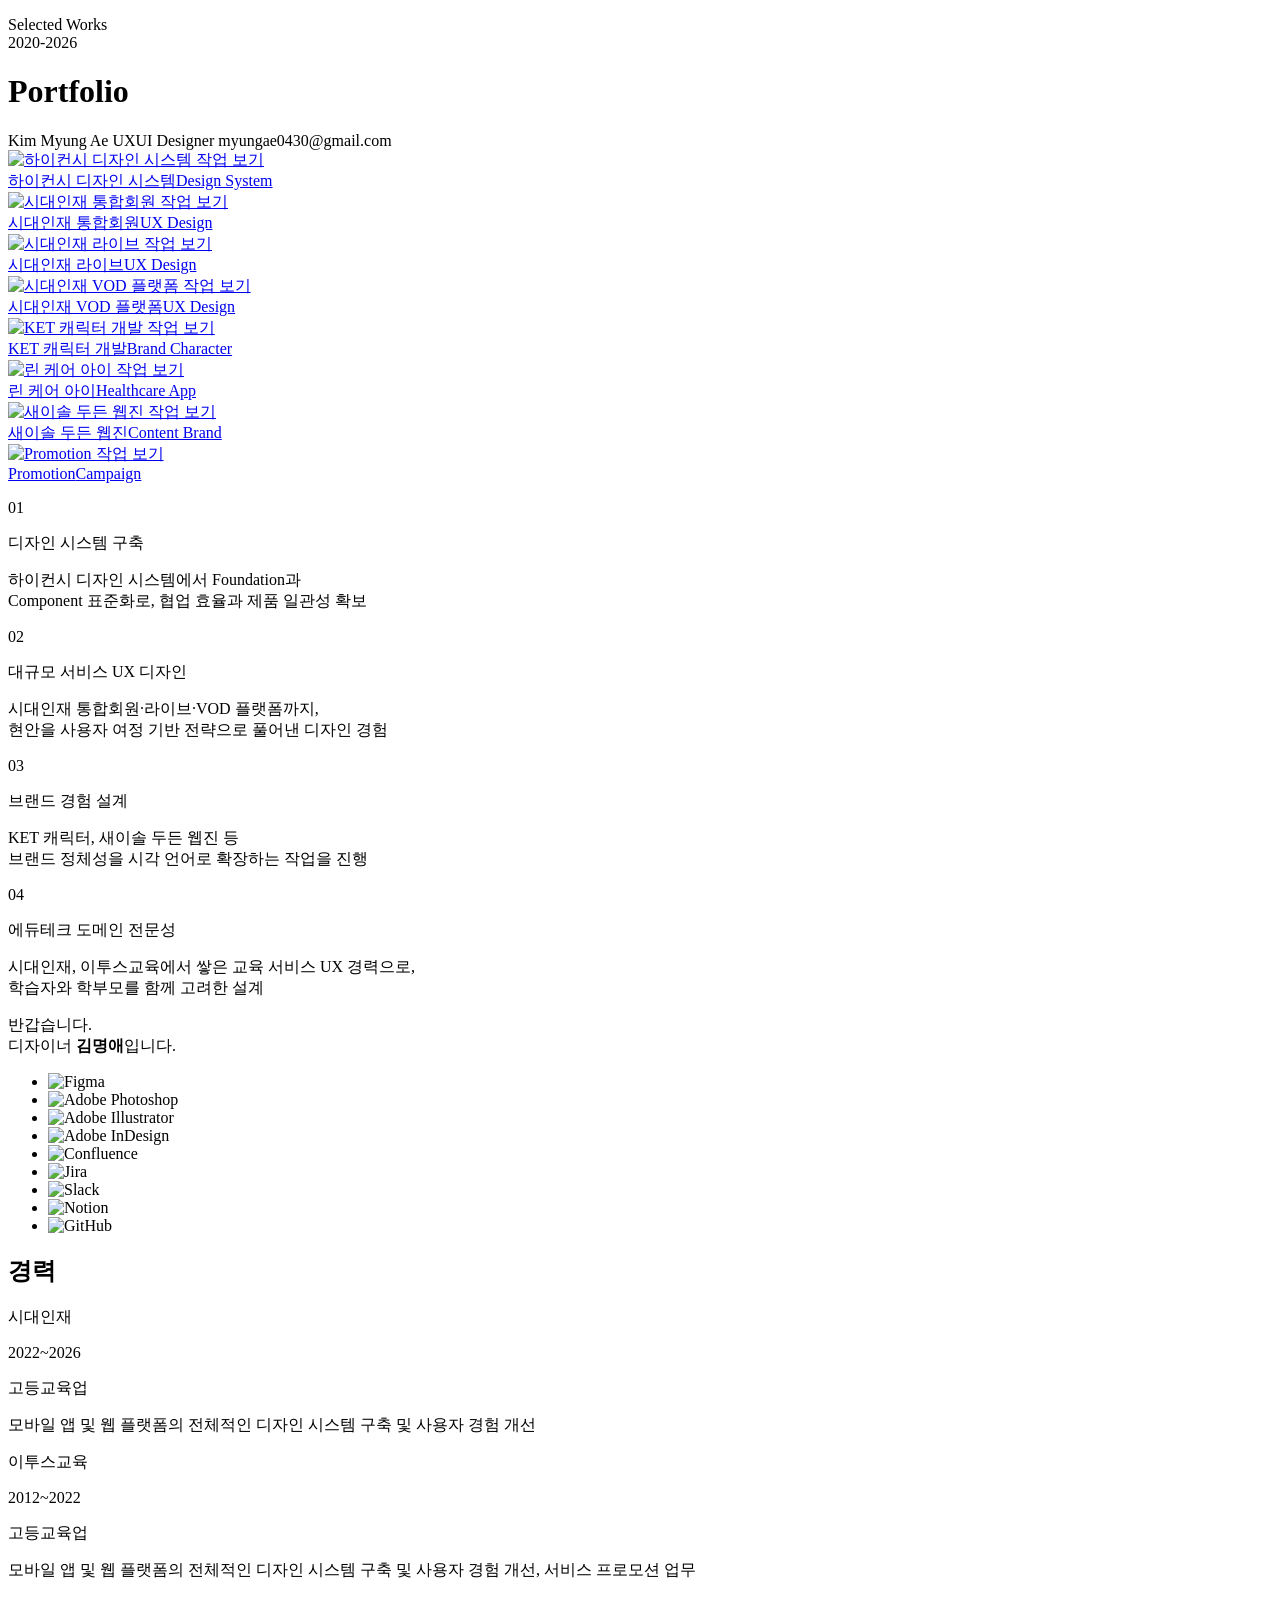
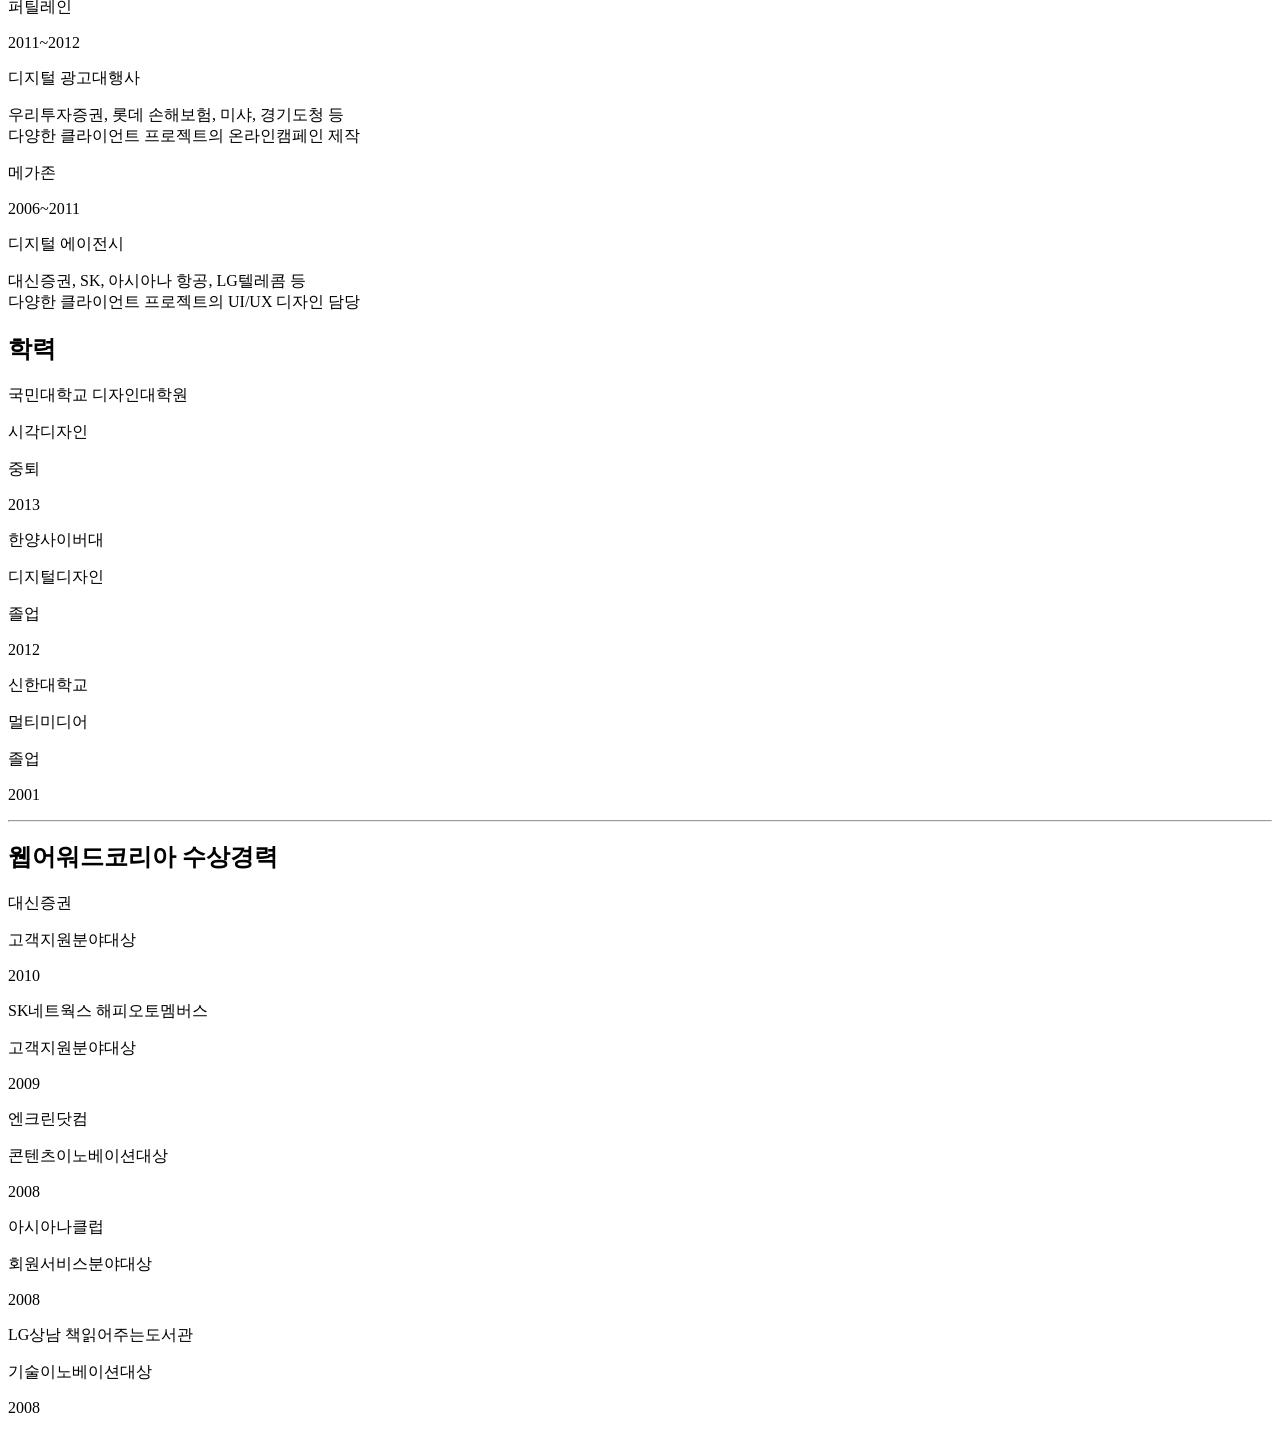
==== index.html @ bab18b5f "vercel의 Analytics 추가" ====
<!DOCTYPE html>
<html lang="ko">
<head>
<meta charset="UTF-8">
<!-- Google tag (gtag.js) -->
<script async src="https://www.googletagmanager.com/gtag/js?id=G-RGNQ0SLWPC"></script>
<script>
  window.dataLayer = window.dataLayer || [];
  function gtag(){dataLayer.push(arguments);}
  gtag('js', new Date());
  gtag('config', 'G-RGNQ0SLWPC');
</script>
<!-- Vercel Web Analytics -->
<script defer src="/_vercel/insights/script.js"></script>
<meta name="viewport" content="width=device-width, initial-scale=1.0">
<title>Kim Myung Ae | Portfolio</title>
<meta name="description" content="김명애 UX/UI/Web Designer 포트폴리오">
<link rel="preconnect" href="https://fonts.googleapis.com">
<link rel="preconnect" href="https://fonts.gstatic.com" crossorigin>
<link href="https://fonts.googleapis.com/css2?family=Poppins:wght@200&family=IBM+Plex+Sans+KR:wght@200&display=swap" rel="stylesheet">
<link rel="stylesheet" as="style" crossorigin href="https://cdn.jsdelivr.net/gh/orioncactus/pretendard@v1.3.9/dist/web/static/pretendard.css" />
<link rel="stylesheet" href="css/style.css">
</head>
<body>

<header class="hero">
  <div class="frame-1560">
    <div class="hero__intro">
      <p class="hero__label">Selected Works<br>2020-2026</p>
      <h1 class="hero__title">Portfolio</h1>
    </div>
    <div class="hero__contact">
      <span class="hero__contact-cell">Kim Myung Ae</span>
      <span class="hero__contact-divider" aria-hidden="true"></span>
      <span class="hero__contact-cell">UXUI Designer</span>
      <span class="hero__contact-divider" aria-hidden="true"></span>
      <span class="hero__contact-cell">myungae0430@gmail.com</span>
    </div>
  </div>
</header>

<section class="gallery">
  <div class="gallery__grid frame-1560">
    <div class="gallery__item">
      <a href="works/01.html">
        <div class="gallery__item__figure"><img src="assets/images/gallery-01.png" alt="하이컨시 디자인 시스템 작업 보기" loading="lazy"></div>
        <div class="gallery__item__caption"><span class="gallery__item__title">하이컨시 디자인 시스템</span><span class="gallery__item__tag">Design System</span></div>
      </a>
    </div>
    <div class="gallery__item">
      <a href="works/02.html">
        <div class="gallery__item__figure"><img src="assets/images/gallery-02.png" alt="시대인재 통합회원 작업 보기" loading="lazy"></div>
        <div class="gallery__item__caption"><span class="gallery__item__title">시대인재 통합회원</span><span class="gallery__item__tag">UX Design</span></div>
      </a>
    </div>
    <div class="gallery__item">
      <a href="works/03.html">
        <div class="gallery__item__figure"><img src="assets/images/gallery-03.png" alt="시대인재 라이브 작업 보기" loading="lazy"></div>
        <div class="gallery__item__caption"><span class="gallery__item__title">시대인재 라이브</span><span class="gallery__item__tag">UX Design</span></div>
      </a>
    </div>
    <div class="gallery__item">
      <a href="works/04.html">
        <div class="gallery__item__figure"><img src="assets/images/gallery-04.png" alt="시대인재 VOD 플랫폼 작업 보기" loading="lazy"></div>
        <div class="gallery__item__caption"><span class="gallery__item__title">시대인재 VOD 플랫폼</span><span class="gallery__item__tag">UX Design</span></div>
      </a>
    </div>
    <div class="gallery__item">
      <a href="works/05.html">
        <div class="gallery__item__figure"><img src="assets/images/gallery-05.png" alt="KET 캐릭터 개발 작업 보기" loading="lazy"></div>
        <div class="gallery__item__caption"><span class="gallery__item__title">KET 캐릭터 개발</span><span class="gallery__item__tag">Brand Character</span></div>
      </a>
    </div>
    <div class="gallery__item">
      <a href="works/06.html">
        <div class="gallery__item__figure"><img src="assets/images/gallery-06.png" alt="린 케어 아이 작업 보기" loading="lazy"></div>
        <div class="gallery__item__caption"><span class="gallery__item__title">린 케어 아이</span><span class="gallery__item__tag">Healthcare App</span></div>
      </a>
    </div>
    <div class="gallery__item">
      <a href="works/07.html">
        <div class="gallery__item__figure"><img src="assets/images/gallery-07.png" alt="새이솔 두든 웹진 작업 보기" loading="lazy"></div>
        <div class="gallery__item__caption"><span class="gallery__item__title">새이솔 두든 웹진</span><span class="gallery__item__tag">Content Brand</span></div>
      </a>
    </div>
    <div class="gallery__item">
      <a href="works/99.html">
        <div class="gallery__item__figure"><img src="assets/images/gallery-99.png" alt="Promotion 작업 보기" loading="lazy"></div>
        <div class="gallery__item__caption"><span class="gallery__item__title">Promotion</span><span class="gallery__item__tag">Campaign</span></div>
      </a>
    </div>
  </div>
</section>

<section class="strengths">
  <div class="strengths__grid frame-1560">
    <div class="strength-card">
      <p class="strength-card__num">01</p>
      <p class="strength-card__title">디자인 시스템 구축</p>
      <p class="strength-card__desc">하이컨시 디자인 시스템에서 Foundation과 <br>Component 표준화로, 협업 효율과 제품 일관성 확보</p>
    </div>
    <div class="strength-card">
      <p class="strength-card__num">02</p>
      <p class="strength-card__title">대규모 서비스 UX 디자인</p>
      <p class="strength-card__desc">시대인재 통합회원·라이브·VOD 플랫폼까지,<br>현안을 사용자 여정 기반 전략으로 풀어낸 디자인 경험</p>
    </div>
    <div class="strength-card">
      <p class="strength-card__num">03</p>
      <p class="strength-card__title">브랜드 경험 설계</p>
      <p class="strength-card__desc">KET 캐릭터, 새이솔 두든 웹진 등<br>브랜드 정체성을 시각 언어로 확장하는 작업을 진행</p>
    </div>
    <div class="strength-card">
      <p class="strength-card__num">04</p>
      <p class="strength-card__title">에듀테크 도메인 전문성</p>
      <p class="strength-card__desc">시대인재, 이투스교육에서 쌓은 교육 서비스 UX 경력으로,<br>학습자와 학부모를 함께 고려한 설계</p>
    </div>
  </div>
</section>

<section class="about">
  <div class="frame-1560 about__inner">
  <div class="about__top">
    <p class="about__greeting">반갑습니다. <br>디자이너 <strong>김명애</strong>입니다.</p>
    <ul class="about__tools">
      <li><img src="assets/icons/figma-badge.svg" alt="Figma"></li>
      <li><img src="assets/icons/photoshop-badge.svg" alt="Adobe Photoshop"></li>
      <li><img src="assets/icons/illustrator-badge.svg" alt="Adobe Illustrator"></li>
      <li><img src="assets/icons/indesign-badge.svg" alt="Adobe InDesign"></li>
      <li><img src="assets/icons/confluence-badge.svg" alt="Confluence"></li>
      <li><img src="assets/icons/jira-badge.svg" alt="Jira"></li>
      <li><img src="assets/icons/slack-badge.svg" alt="Slack"></li>
      <li><img src="assets/icons/notion-badge.svg" alt="Notion"></li>
      <li><img src="assets/icons/github-badge.svg" alt="GitHub"></li>
    </ul>
  </div>

  <div class="about__columns">
    <div class="about__col">
      <h2 class="about__heading">경력</h2>
      <div class="career-list">
        <div class="career-item">
          <div class="career-item__meta">
            <p class="career-item__company">시대인재</p>
            <div class="career-item__row">
              <p class="career-item__period">2022~2026</p>
              <p class="career-item__type">고등교육업</p>
            </div>
          </div>
          <div class="career-item__desc">
            <p>모바일 앱 및 웹 플랫폼의 전체적인 디자인 시스템 구축 및 사용자 경험 개선</p>
          </div>
        </div>
        <div class="career-item">
          <div class="career-item__meta">
            <p class="career-item__company">이투스교육</p>
            <div class="career-item__row">
              <p class="career-item__period">2012~2022</p>
              <p class="career-item__type">고등교육업</p>
            </div>
          </div>
          <div class="career-item__desc">
            <p>모바일 앱 및 웹 플랫폼의 전체적인 디자인 시스템 구축 및 사용자 경험 개선, 서비스 프로모션 업무</p>
          </div>
        </div>
        <div class="career-item">
          <div class="career-item__meta">
            <p class="career-item__company">퍼틸레인</p>
            <div class="career-item__row">
              <p class="career-item__period">2011~2012</p>
              <p class="career-item__type">디지털 광고대행사</p>
            </div>
          </div>
          <div class="career-item__desc">
            <p>우리투자증권, 롯데 손해보험, 미샤, 경기도청 등<br>다양한 클라이언트 프로젝트의 온라인캠페인 제작</p>
          </div>
        </div>
        <div class="career-item career-item--last">
          <div class="career-item__meta">
            <p class="career-item__company">메가존</p>
            <div class="career-item__row">
              <p class="career-item__period">2006~2011</p>
              <p class="career-item__type">디지털 에이전시</p>
            </div>
          </div>
          <div class="career-item__desc">
            <p>대신증권, SK, 아시아나 항공, LG텔레콤 등 <br>다양한 클라이언트 프로젝트의 UI/UX 디자인 담당</p>
          </div>
        </div>
      </div>
    </div>

    <div class="about__col">
      <div class="about__block">
        <h2 class="about__heading">학력</h2>
        <div class="edu-list">
          <div class="edu-row">
            <p class="edu-school">국민대학교 디자인대학원</p>
            <p class="edu-major">시각디자인</p>
            <p class="edu-status">중퇴</p>
            <p class="edu-year">2013</p>
          </div>
          <div class="edu-row">
            <p class="edu-school">한양사이버대</p>
            <p class="edu-major">디지털디자인</p>
            <p class="edu-status">졸업</p>
            <p class="edu-year">2012</p>
          </div>
          <div class="edu-row">
            <p class="edu-school">신한대학교</p>
            <p class="edu-major">멀티미디어</p>
            <p class="edu-status">졸업</p>
            <p class="edu-year">2001</p>
          </div>
        </div>
      </div>

      <hr class="about__divider">

      <div class="about__block">
        <h2 class="about__heading">웹어워드코리아 수상경력</h2>
        <div class="award-list">
          <div class="award-row">
            <p class="award-name">대신증권</p>
            <p class="award-title">고객지원분야대상</p>
            <p class="award-year">2010</p>
          </div>
          <div class="award-row">
            <p class="award-name">SK네트웍스 해피오토멤버스</p>
            <p class="award-title">고객지원분야대상</p>
            <p class="award-year">2009</p>
          </div>
          <div class="award-row">
            <p class="award-name">엔크린닷컴</p>
            <p class="award-title">콘텐츠이노베이션대상</p>
            <p class="award-year">2008</p>
          </div>
          <div class="award-row">
            <p class="award-name">아시아나클럽</p>
            <p class="award-title">회원서비스분야대상</p>
            <p class="award-year">2008</p>
          </div>
          <div class="award-row">
            <p class="award-name">LG상남 책읽어주는도서관</p>
            <p class="award-title">기술이노베이션대상</p>
            <p class="award-year">2008</p>
          </div>
        </div>
      </div>
    </div>
  </div>
  </div>
</section>

<script src="js/script.js"></script>
</body>
</html>
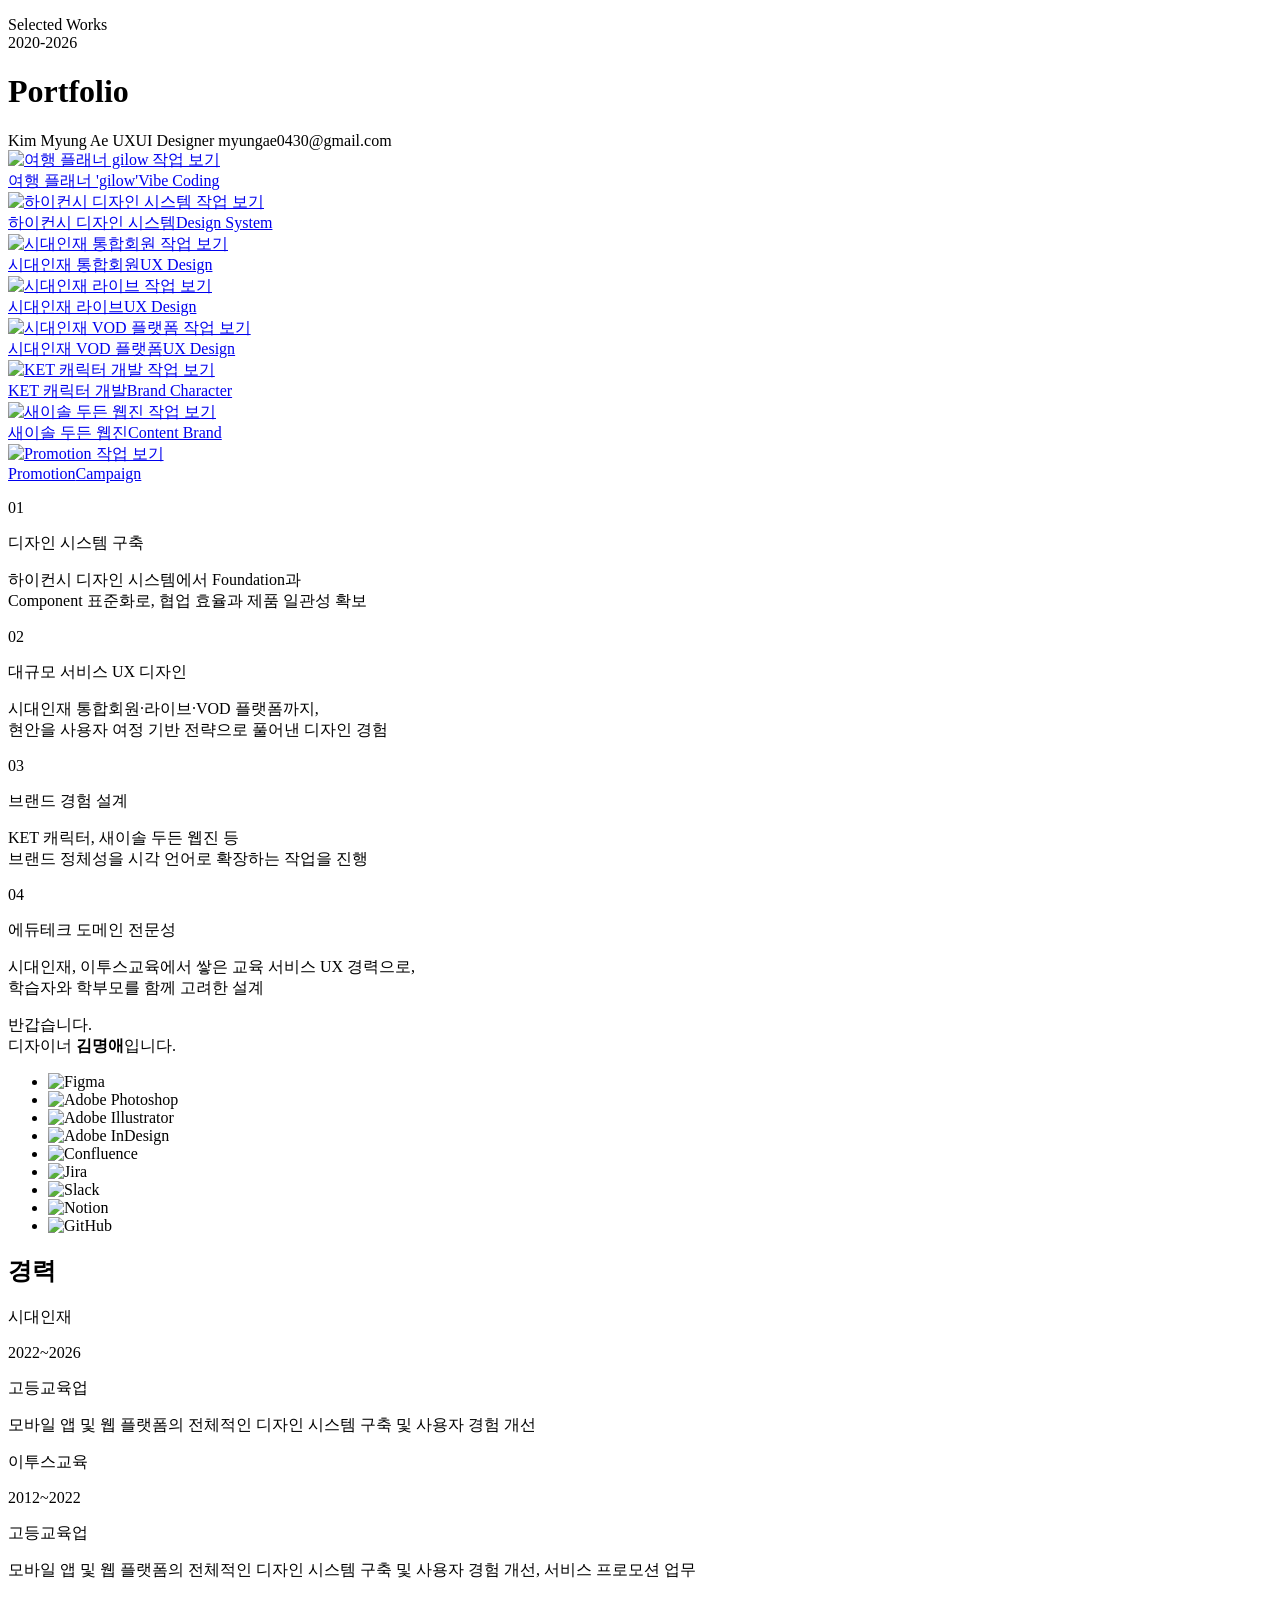
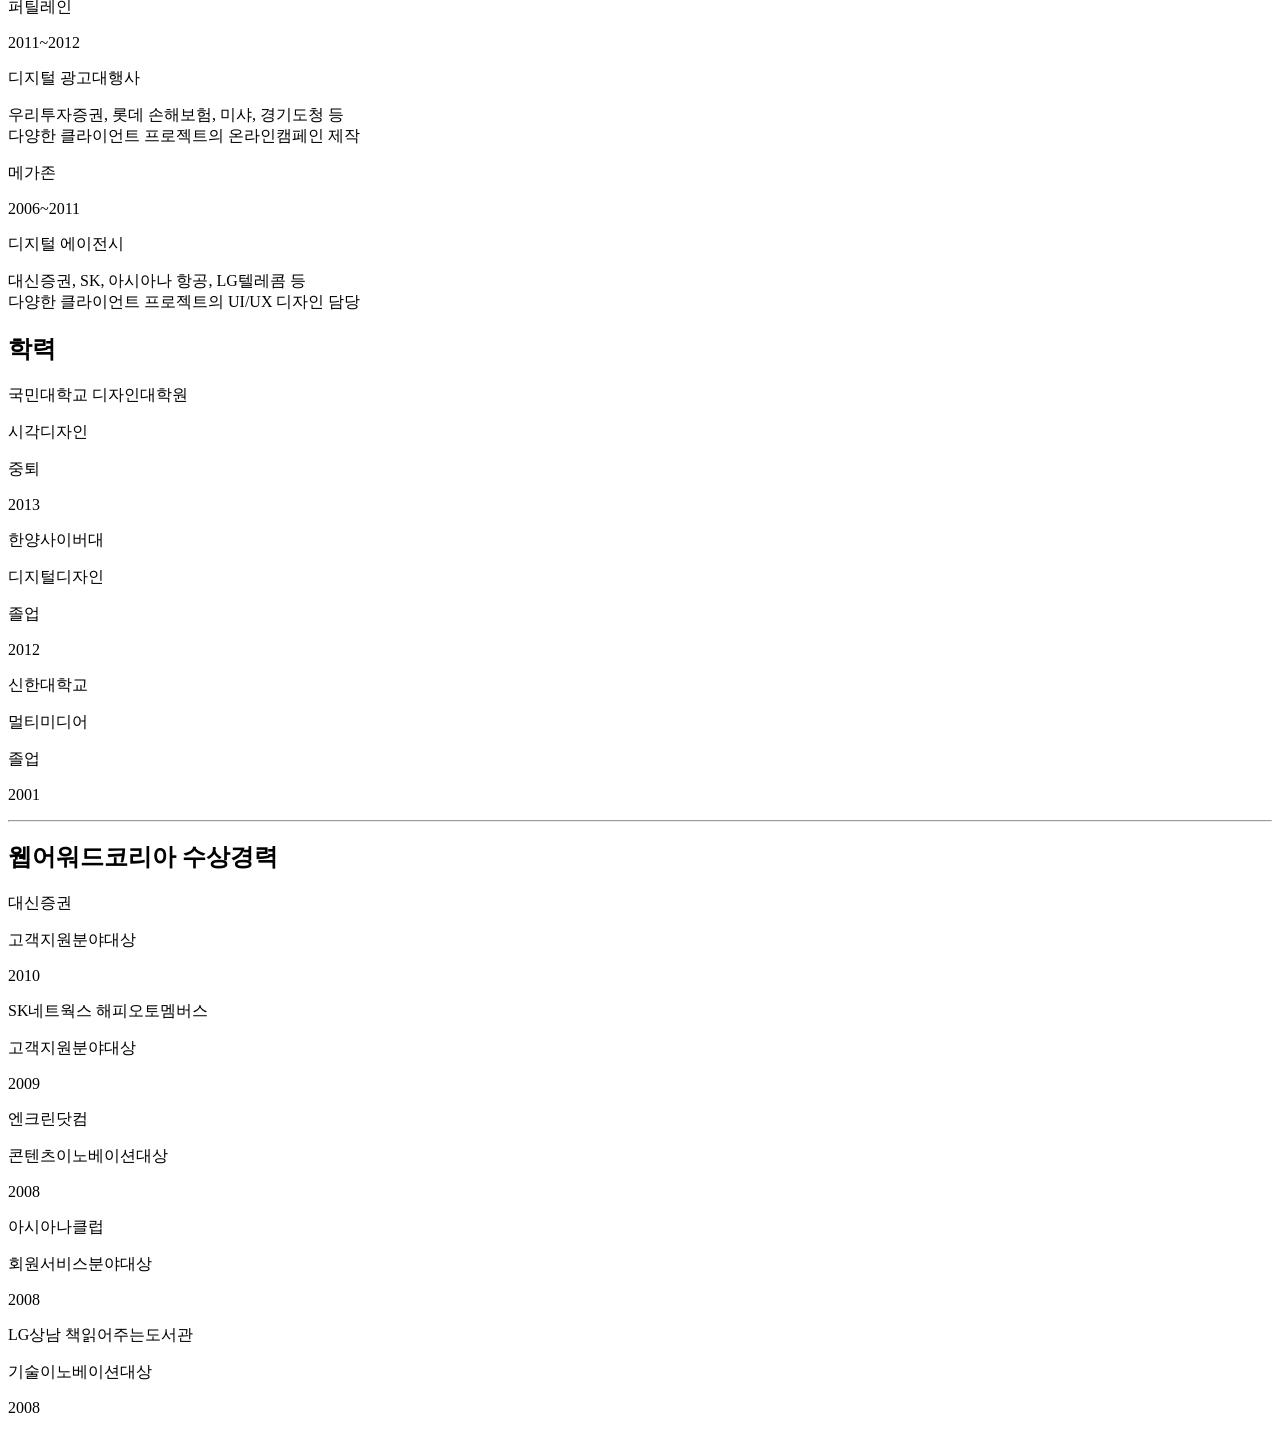
==== commit f36bab5c: "여행 플래너 'gilow' 프로젝트 추가, 갤러리 첫 번째로 노출 - works/08.html, css/work-08.css 신규: 바이브코딩 프로젝트(gilow) 상세 페이지 -" ====
--- a/index.html
+++ b/index.html
@@ -42,6 +42,12 @@
 <section class="gallery">
   <div class="gallery__grid frame-1560">
     <div class="gallery__item">
+      <a href="works/08.html">
+        <div class="gallery__item__figure"><img src="assets/images/gallery-08.png" alt="여행 플래너 gilow 작업 보기" loading="lazy"></div>
+        <div class="gallery__item__caption"><span class="gallery__item__title">여행 플래너 'gilow'</span><span class="gallery__item__tag">Vibe Coding</span></div>
+      </a>
+    </div>
+    <div class="gallery__item">
       <a href="works/01.html">
         <div class="gallery__item__figure"><img src="assets/images/gallery-01.png" alt="하이컨시 디자인 시스템 작업 보기" loading="lazy"></div>
         <div class="gallery__item__caption"><span class="gallery__item__title">하이컨시 디자인 시스템</span><span class="gallery__item__tag">Design System</span></div>
@@ -69,12 +75,6 @@
       <a href="works/05.html">
         <div class="gallery__item__figure"><img src="assets/images/gallery-05.png" alt="KET 캐릭터 개발 작업 보기" loading="lazy"></div>
         <div class="gallery__item__caption"><span class="gallery__item__title">KET 캐릭터 개발</span><span class="gallery__item__tag">Brand Character</span></div>
-      </a>
-    </div>
-    <div class="gallery__item">
-      <a href="works/06.html">
-        <div class="gallery__item__figure"><img src="assets/images/gallery-06.png" alt="린 케어 아이 작업 보기" loading="lazy"></div>
-        <div class="gallery__item__caption"><span class="gallery__item__title">린 케어 아이</span><span class="gallery__item__tag">Healthcare App</span></div>
       </a>
     </div>
     <div class="gallery__item">
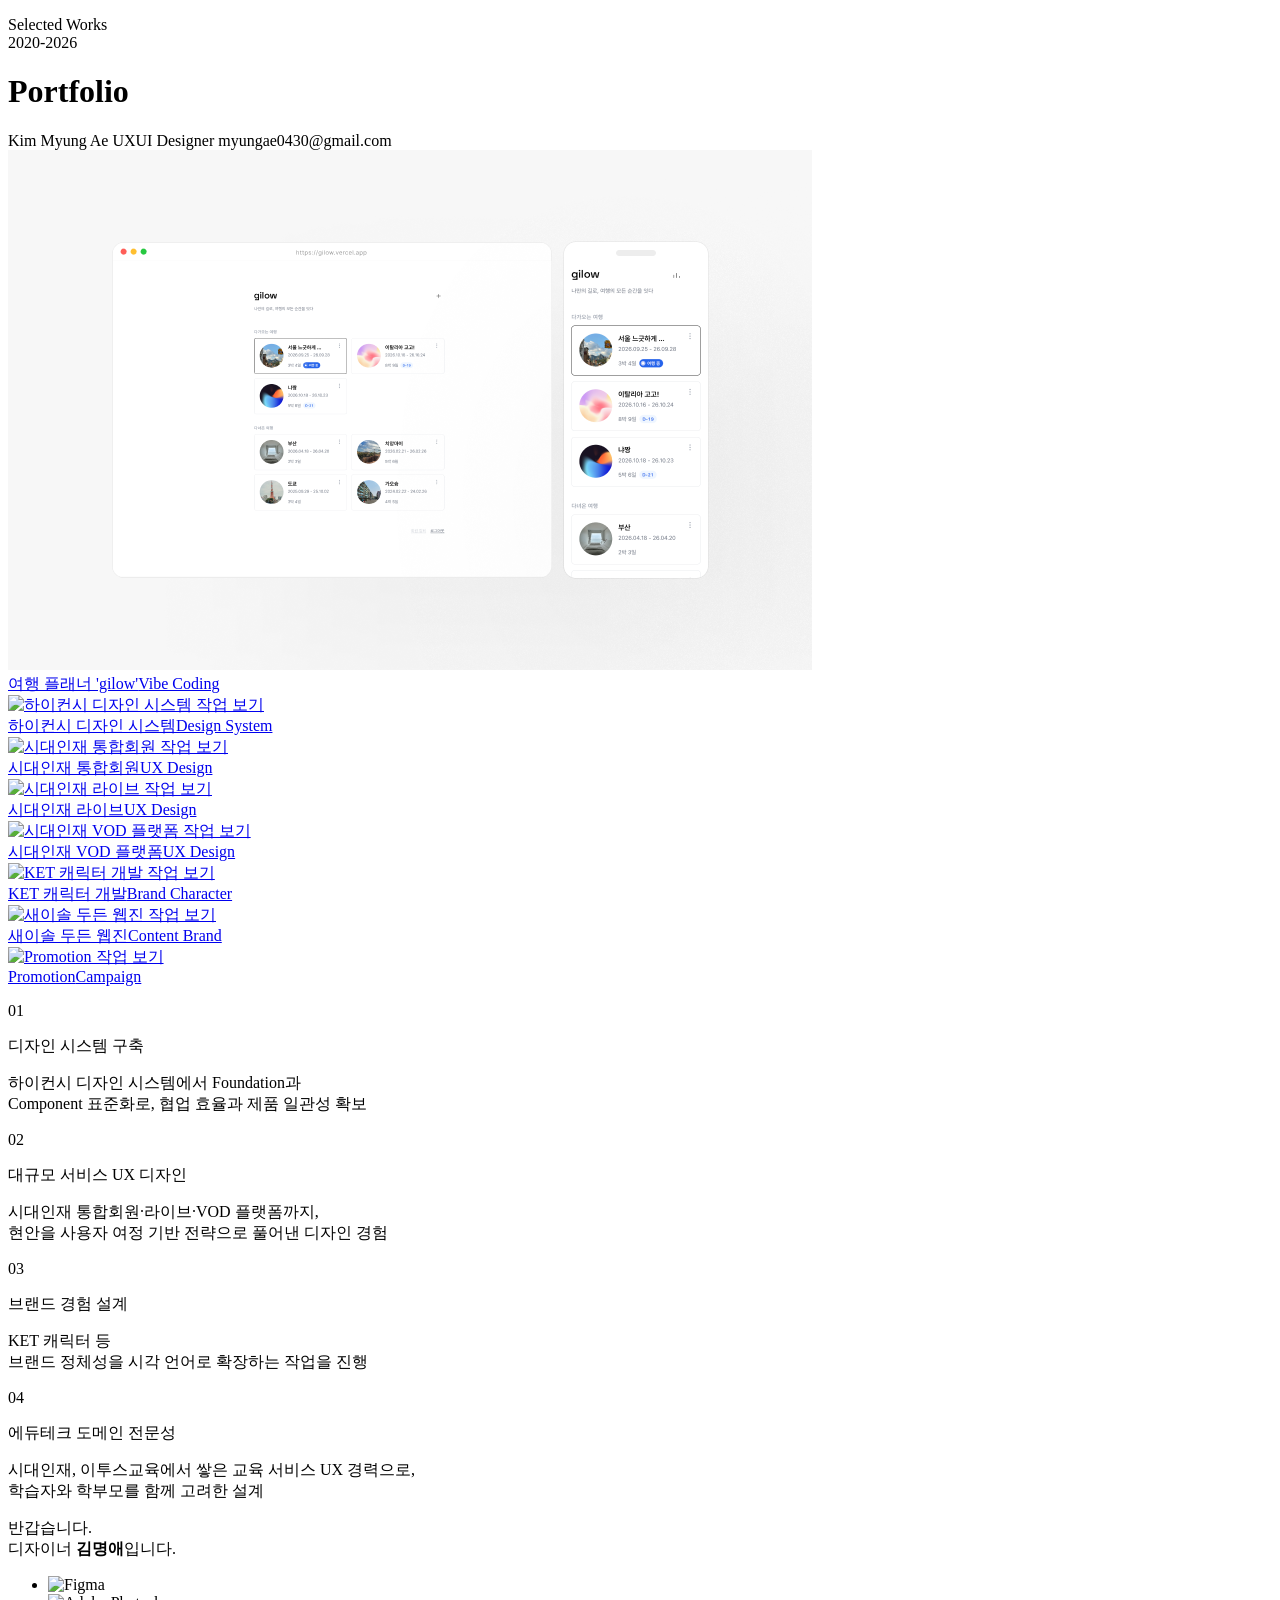
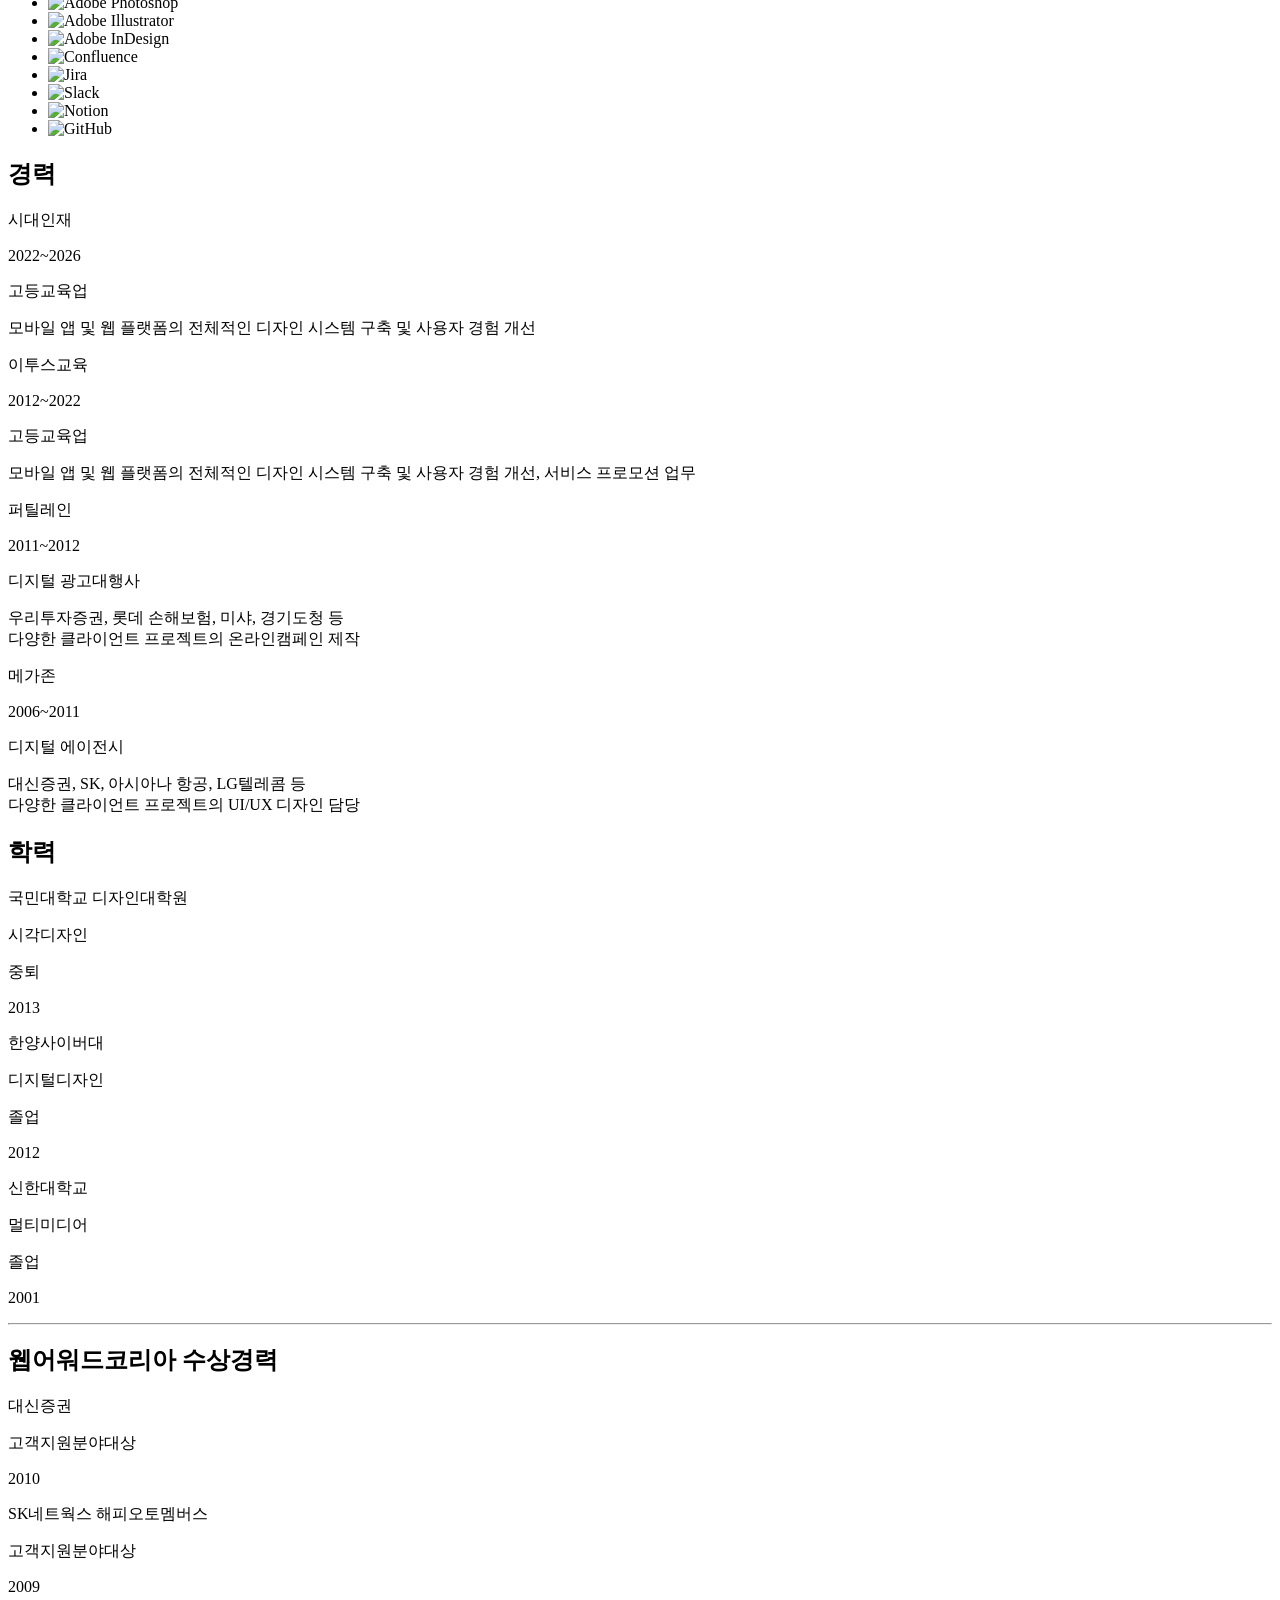
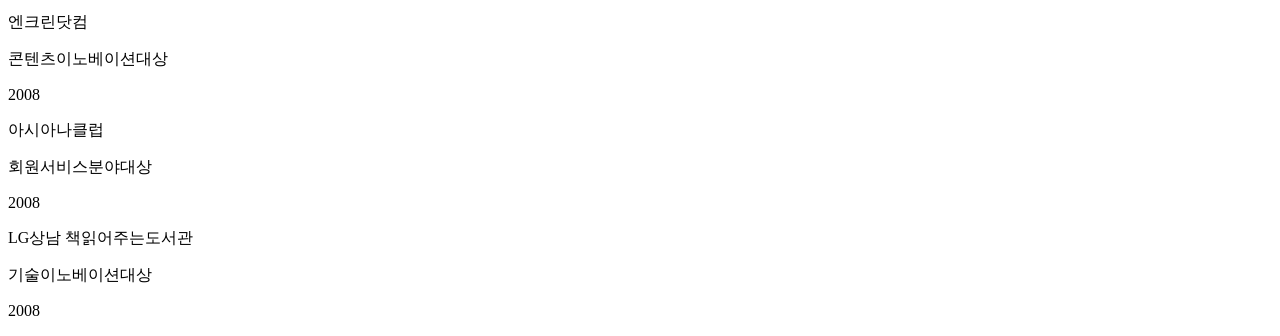
==== commit 91391869: "Update index.html" ====
--- a/index.html
+++ b/index.html
@@ -10,9 +10,8 @@
   gtag('js', new Date());
   gtag('config', 'G-RGNQ0SLWPC');
 </script>
-<!-- Vercel Web Analytics -->
-<script defer src="/_vercel/insights/script.js"></script>
 <meta name="viewport" content="width=device-width, initial-scale=1.0">
+<meta name="robots" content="noindex, nofollow">
 <title>Kim Myung Ae | Portfolio</title>
 <meta name="description" content="김명애 UX/UI/Web Designer 포트폴리오">
 <link rel="preconnect" href="https://fonts.googleapis.com">
@@ -107,7 +106,7 @@
     <div class="strength-card">
       <p class="strength-card__num">03</p>
       <p class="strength-card__title">브랜드 경험 설계</p>
-      <p class="strength-card__desc">KET 캐릭터, 새이솔 두든 웹진 등<br>브랜드 정체성을 시각 언어로 확장하는 작업을 진행</p>
+      <p class="strength-card__desc">KET 캐릭터 등<br>브랜드 정체성을 시각 언어로 확장하는 작업을 진행</p>
     </div>
     <div class="strength-card">
       <p class="strength-card__num">04</p>
@@ -252,5 +251,9 @@
 </section>
 
 <script src="js/script.js"></script>
+<script>
+  window.va = window.va || function () { (window.vaq = window.vaq || []).push(arguments); };
+</script>
+<script defer src="/_vercel/insights/script.js"></script>
 </body>
 </html>
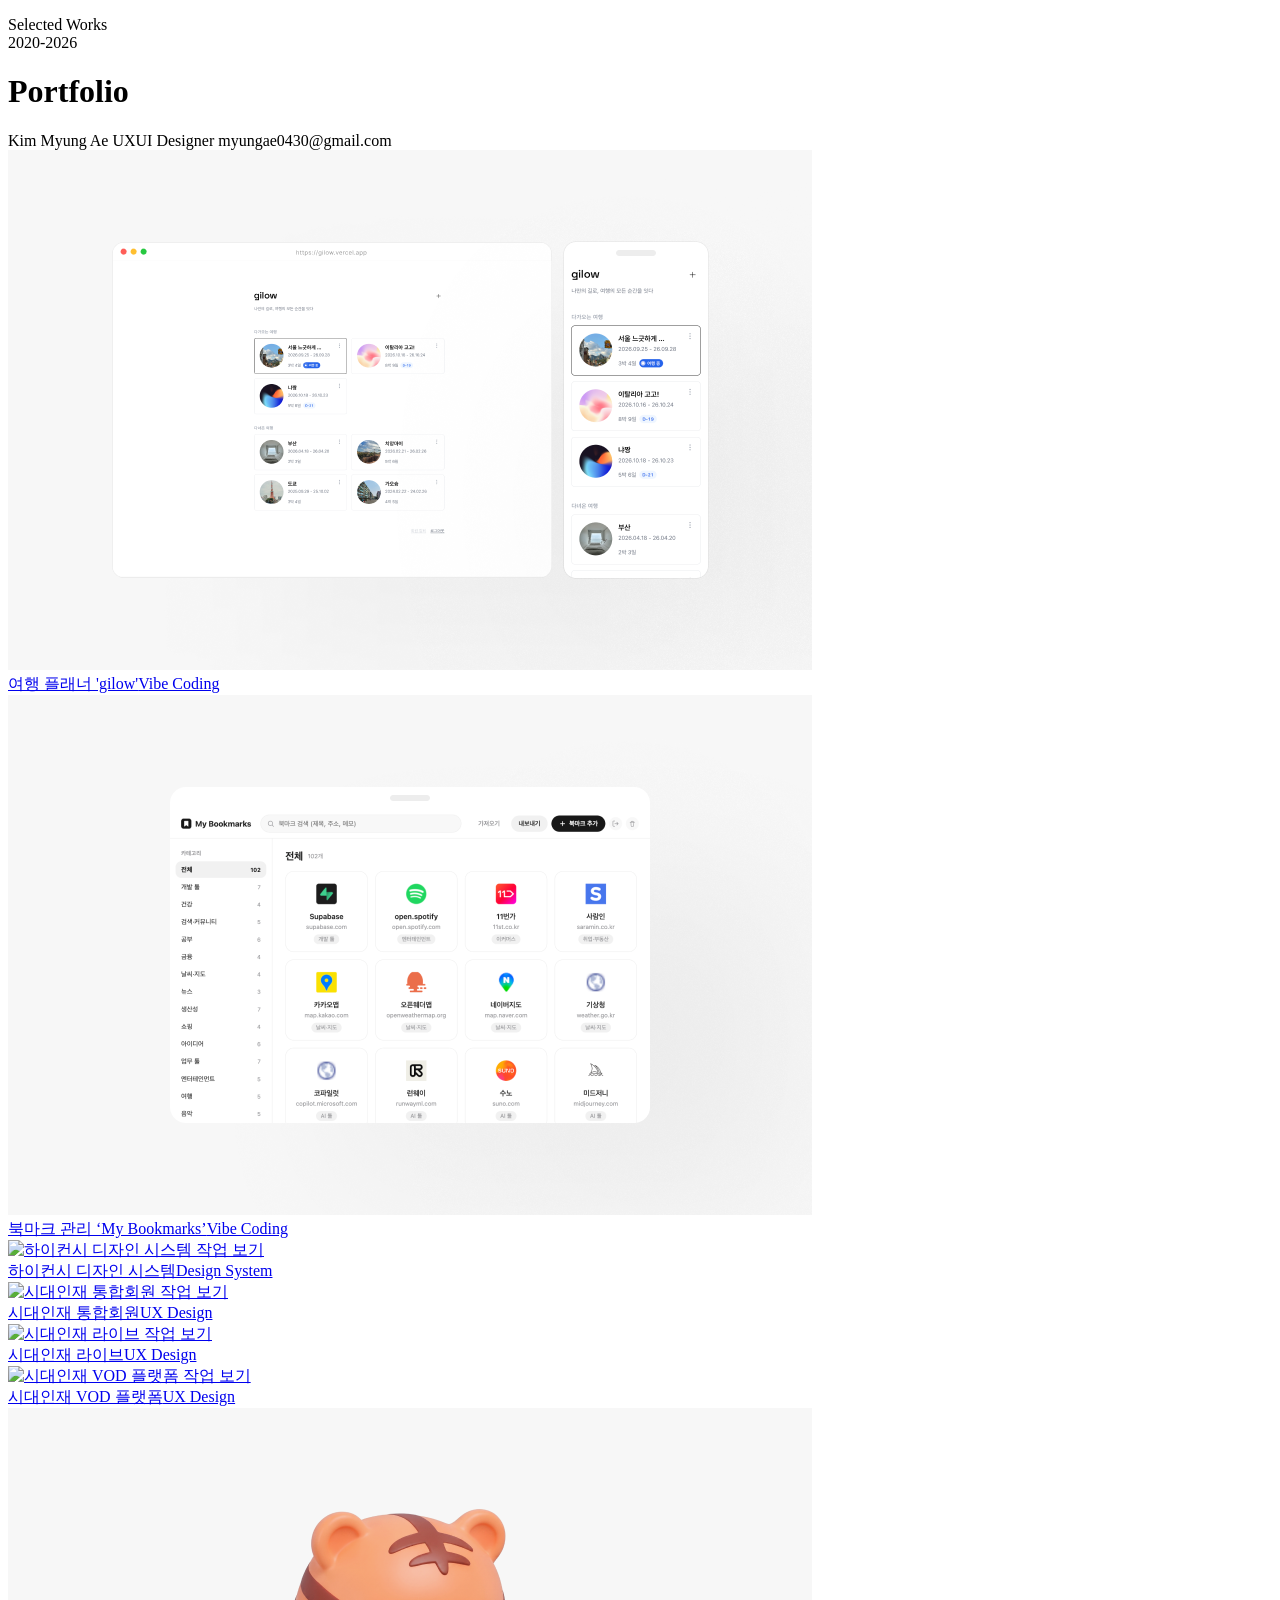
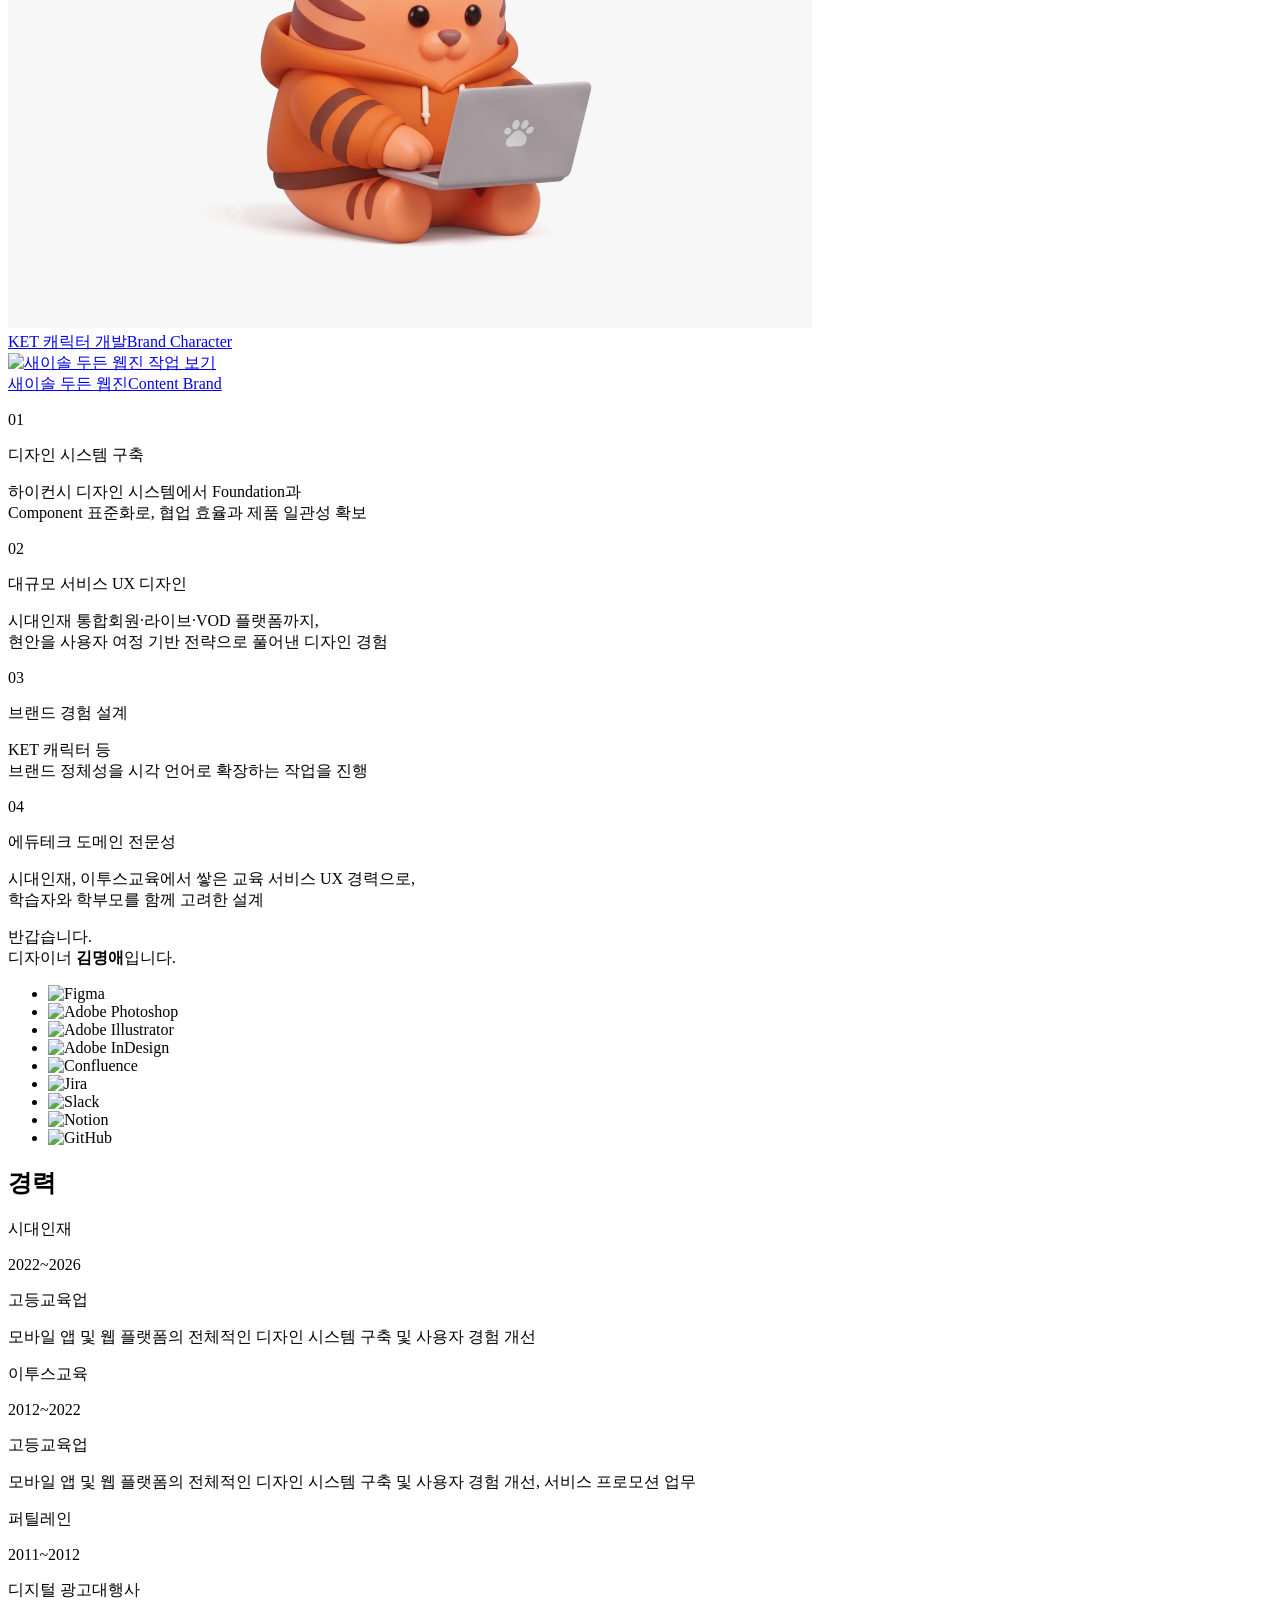
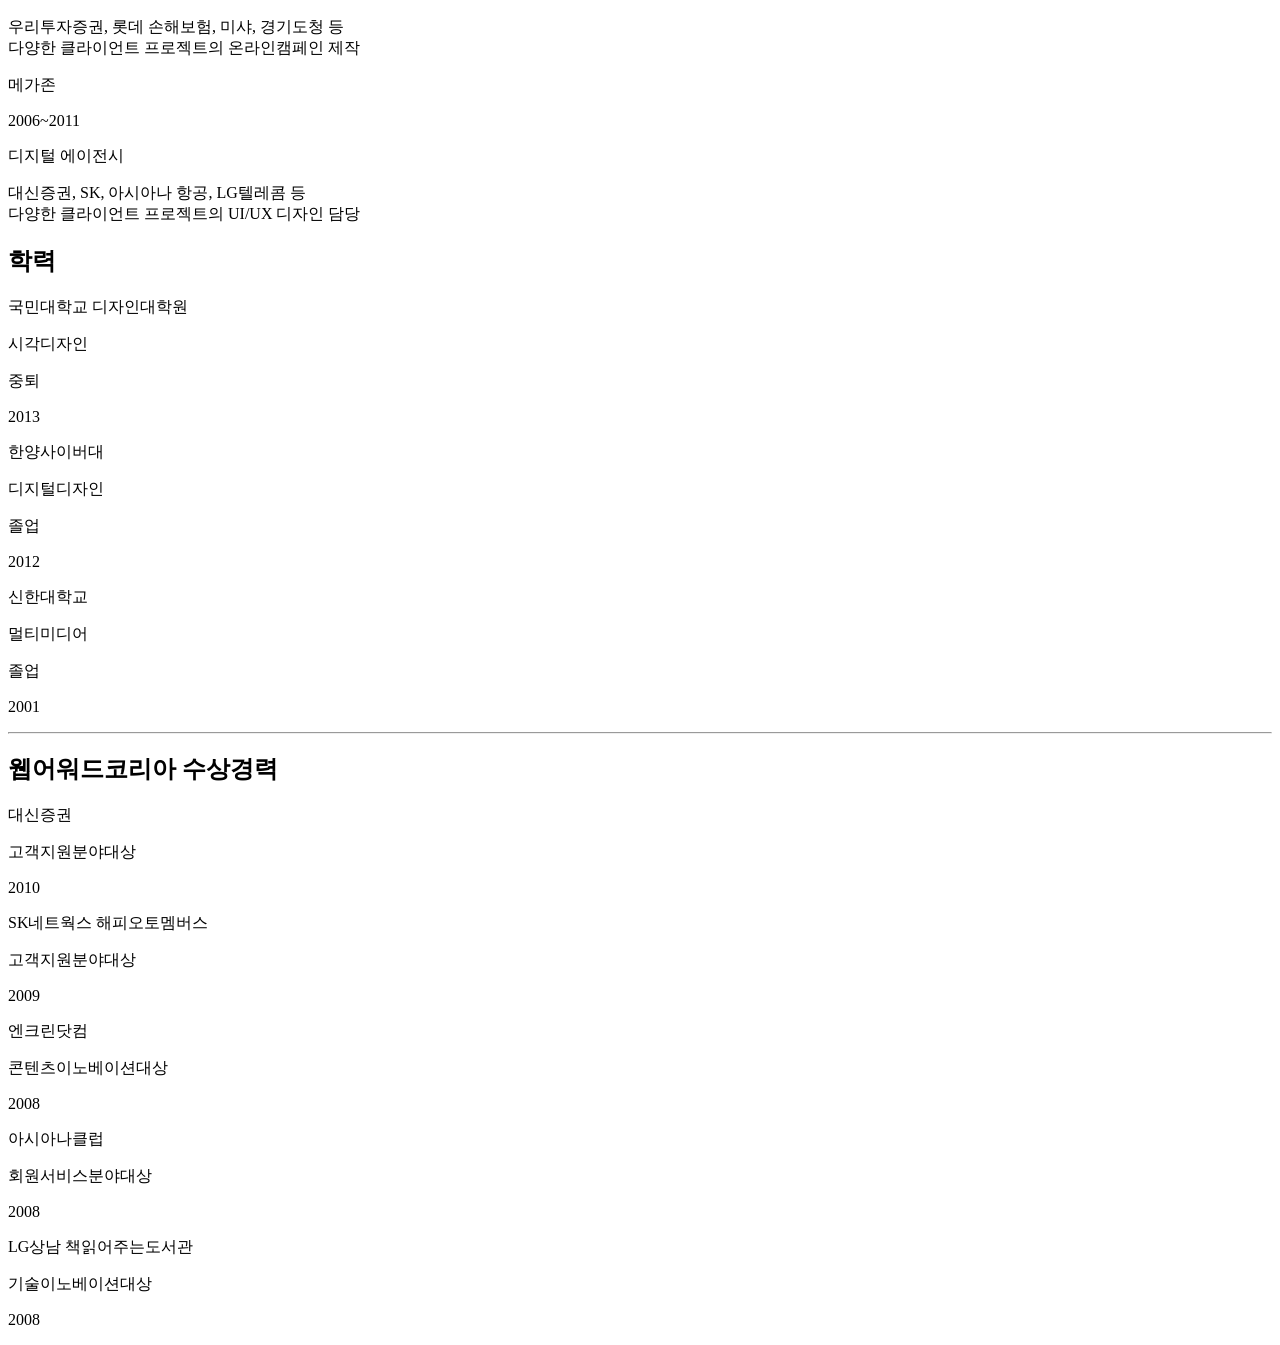
==== commit 7a3dec4f: "Update index.html" ====
--- a/index.html
+++ b/index.html
@@ -47,6 +47,12 @@
       </a>
     </div>
     <div class="gallery__item">
+      <a href="works/09.html">
+        <div class="gallery__item__figure"><img src="assets/images/gallery-09.png" alt="북마크 관리 작업 보기" loading="lazy"></div>
+        <div class="gallery__item__caption"><span class="gallery__item__title">북마크 관리 ‘My Bookmarks’</span><span class="gallery__item__tag">Vibe Coding</span></div>
+      </a>
+    </div>
+    <div class="gallery__item">
       <a href="works/01.html">
         <div class="gallery__item__figure"><img src="assets/images/gallery-01.png" alt="하이컨시 디자인 시스템 작업 보기" loading="lazy"></div>
         <div class="gallery__item__caption"><span class="gallery__item__title">하이컨시 디자인 시스템</span><span class="gallery__item__tag">Design System</span></div>
@@ -82,13 +88,7 @@
         <div class="gallery__item__caption"><span class="gallery__item__title">새이솔 두든 웹진</span><span class="gallery__item__tag">Content Brand</span></div>
       </a>
     </div>
-    <div class="gallery__item">
-      <a href="works/99.html">
-        <div class="gallery__item__figure"><img src="assets/images/gallery-99.png" alt="Promotion 작업 보기" loading="lazy"></div>
-        <div class="gallery__item__caption"><span class="gallery__item__title">Promotion</span><span class="gallery__item__tag">Campaign</span></div>
-      </a>
-    </div>
-  </div>
+    </div>
 </section>
 
 <section class="strengths">
